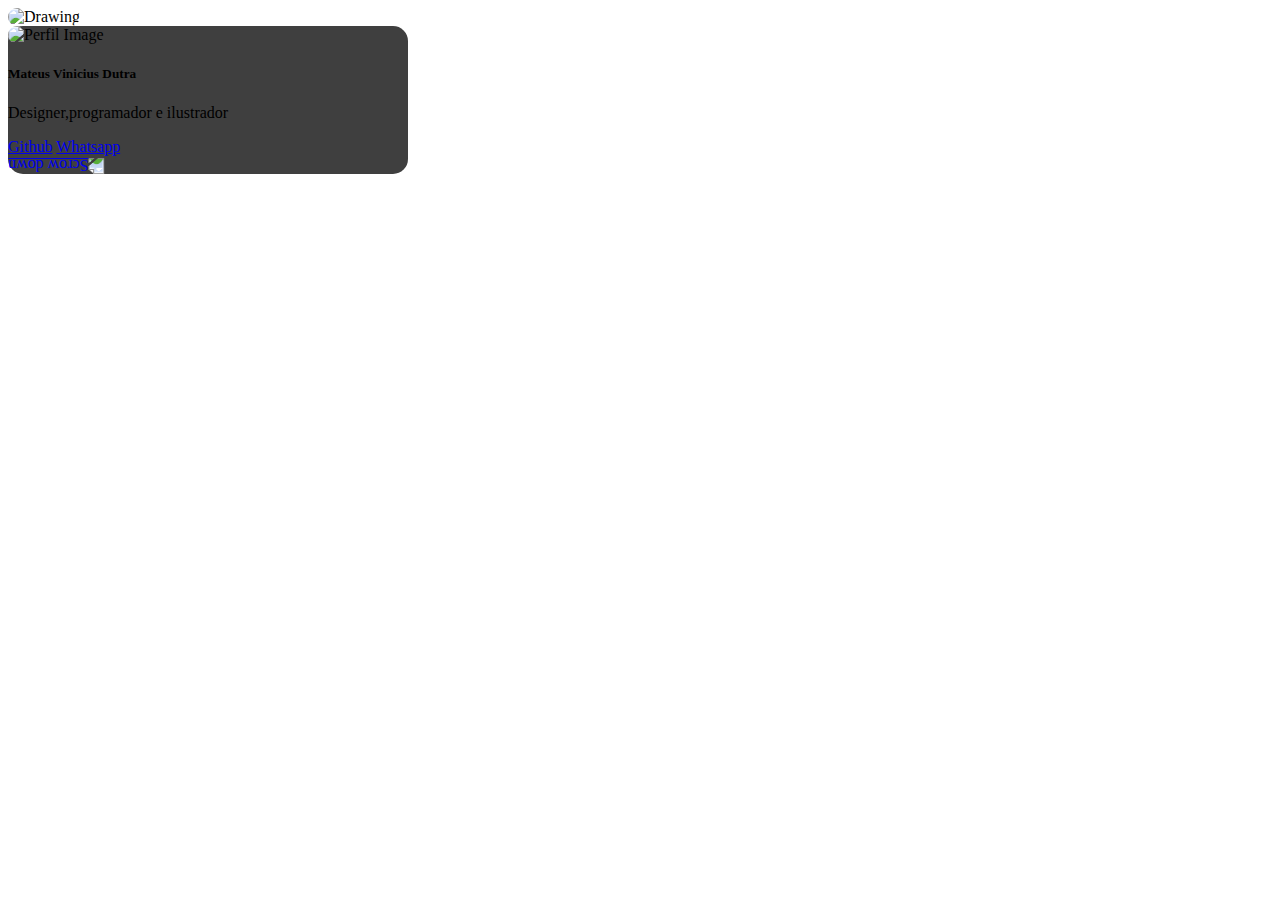
==== template/index.html @ d783f7db "helps" ====
<!DOCTYPE html>
<html lang="pt-br">
  <head>
    <meta charset="UTF-8" />
    <meta name="viewport" content="width=device-width, initial-scale=1.0" />
    <link href="Group 21.svg" />
    <link
      href="https://cdn.jsdelivr.net/npm/bootstrap@5.1.0/dist/css/bootstrap.min.css"
      rel="stylesheet"
      integrity="sha384-KyZXEAg3QhqLMpG8r+8fhAXLRk2vvoC2f3B09zVXn8CA5QIVfZOJ3BCsw2P0p/We"
      crossorigin="anonymous"
    />
    <link href="index.css" rel="stylesheet" />
    <title>LuckSide Portifolio</title>
  </head>
  <body>
    <div class="container mx-auto" style="max-height: 600; max-width: 1200px">
      <div
        class="mx-auto m-2 border-0"
        style="max-width: 1200px; max-height: 600px; border-radius: 15px"
      >
        <img
          src="Omen1.png"
          class="card-img"
          alt="Drawing"
          style="
            border-radius: 15px;
            max-height: 600px;
            max-width: 100%;
            height: auto;
          "
        />
      </div>

      <div
        class="card float-end end-0 m-4 border-0"
        style="
          width: 25rem;
          max-height: 100%;
          border-radius: 15px;
          background-color: #3f3f3f;
        "
      >
        <img
          src="My sona Perfil.png"
          class="card-img-top p-5"
          style="border-radius: 55px"
          alt="Perfil Image"
        />
        <div class="card-body mx-auto fixed">
          <h5 class="card-title text-center text-white">
            Mateus Vinicius Dutra
          </h5>
          <p class="card-text text-center text-white">
            Designer,programador e ilustrador
          </p>
          <div class="row justify-content-center">
            <a href="#" class="btn btn-primary col m-1">Github</a>
            <a href="#" class="btn btn-success col m-1">Whatsapp</a>
          </div>
          <div class="row justify-content-center">
            <a href="#" class="btn btn-secondary col-md-3 offset-md-0 m-0"
              ><img
                src="Group 21.svg"
                alt="Scrow down"
                style="max-height: 35px; transform: rotate(180deg)"
            /></a>
          </div>
        </div>
      </div>
    </div>

    <!-- JavaScript Bundle with Popper -->
    <script
      src="https://cdn.jsdelivr.net/npm/bootstrap@5.1.0/dist/js/bootstrap.bundle.min.js"
      integrity="sha384-U1DAWAznBHeqEIlVSCgzq+c9gqGAJn5c/t99JyeKa9xxaYpSvHU5awsuZVVFIhvj"
      crossorigin="anonymous"
    ></script>
  </body>
</html>
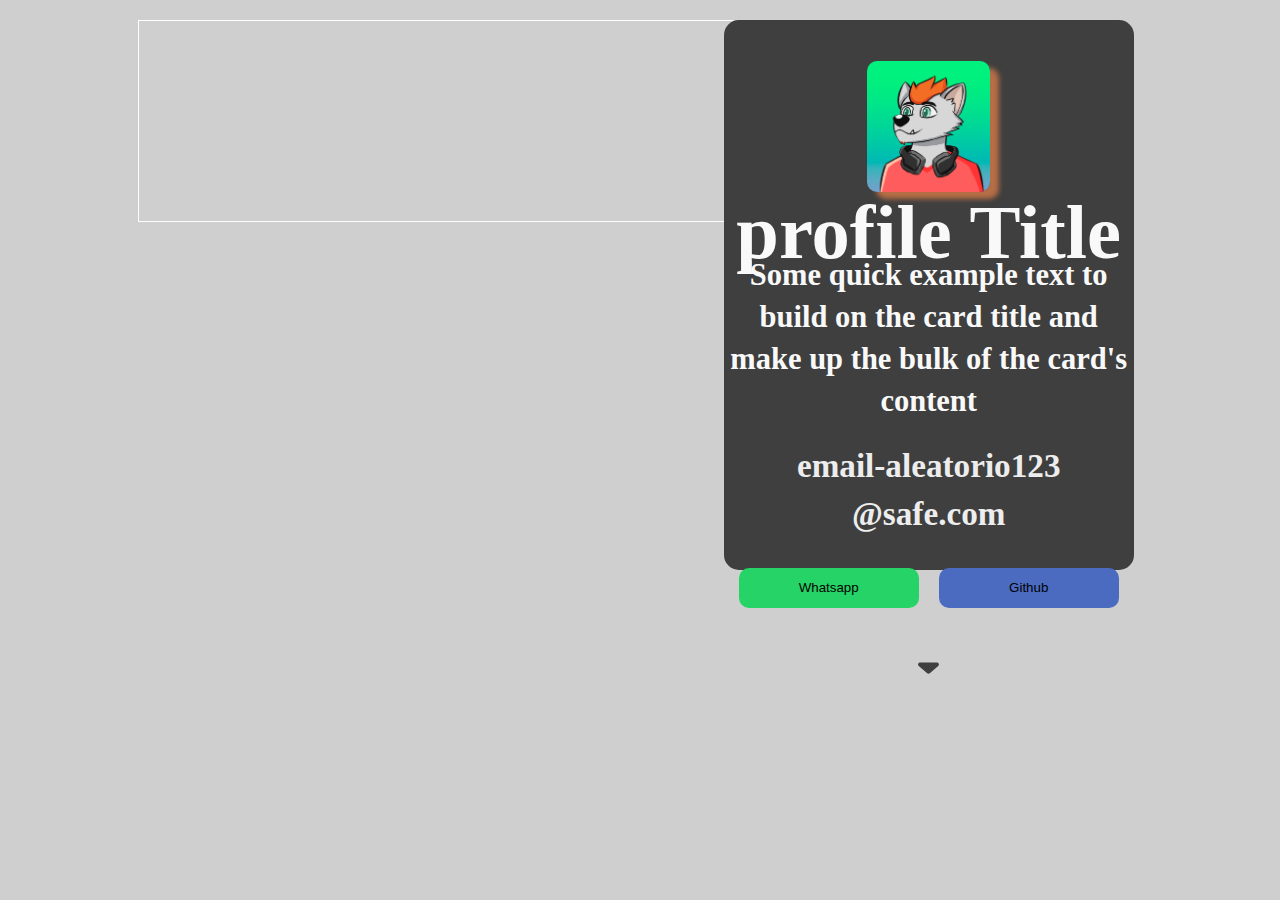
==== commit e51659c1: "helps" ====
--- a/template/index.html
+++ b/template/index.html
@@ -1,80 +1,52 @@
 <!DOCTYPE html>
-<html lang="pt-br">
-  <head>
-    <meta charset="UTF-8" />
-    <meta name="viewport" content="width=device-width, initial-scale=1.0" />
-    <link href="Group 21.svg" />
-    <link
-      href="https://cdn.jsdelivr.net/npm/bootstrap@5.1.0/dist/css/bootstrap.min.css"
-      rel="stylesheet"
-      integrity="sha384-KyZXEAg3QhqLMpG8r+8fhAXLRk2vvoC2f3B09zVXn8CA5QIVfZOJ3BCsw2P0p/We"
-      crossorigin="anonymous"
-    />
-    <link href="index.css" rel="stylesheet" />
-    <title>LuckSide Portifolio</title>
-  </head>
-  <body>
-    <div class="container mx-auto" style="max-height: 600; max-width: 1200px">
-      <div
-        class="mx-auto m-2 border-0"
-        style="max-width: 1200px; max-height: 600px; border-radius: 15px"
-      >
-        <img
-          src="Omen1.png"
-          class="card-img"
-          alt="Drawing"
-          style="
-            border-radius: 15px;
-            max-height: 600px;
-            max-width: 100%;
-            height: auto;
-          "
-        />
+<html lang="en">
+
+<head>
+  <meta charset="UTF-8">
+  <meta http-equiv="X-UA-Compatible" content="IE=edge">
+  <meta name="viewport" content="width=device-width, initial-scale=1.0">
+  <link href="https://cdn.jsdelivr.net/npm/bootstrap@5.1.0/dist/css/bootstrap.min.css" rel="stylesheet"
+    integrity="sha384-KyZXEAg3QhqLMpG8r+8fhAXLRk2vvoC2f3B09zVXn8CA5QIVfZOJ3BCsw2P0p/We" crossorigin="anonymous">
+  <script src="https://cdn.jsdelivr.net/npm/bootstrap@5.1.0/dist/js/bootstrap.bundle.min.js"
+    integrity="sha384-U1DAWAznBHeqEIlVSCgzq+c9gqGAJn5c/t99JyeKa9xxaYpSvHU5awsuZVVFIhvj"
+    crossorigin="anonymous"></script>
+  <title>Luck Portifolio</title>
+  <link rel="stylesheet" href="../style/index.css">
+</head>
+
+<body>
+  <div id="home">
+    <div id="image">
+
+    </div>
+    <div id="profile">
+      <div id="img-profile">
+        <img id="img-profile_img" src="../image/My sona Perfil.png" style="border-radius: 10px;" width="30%" alt="">
+
+      </div>
+      <div id="profile-title">
+        <h1>profile Title</h1>
+
+      </div>
+      <div id="profile-subtitle">
+        <h5>Some quick example text to build on the card title and make up the bulk of the card's content</h5>
+      </div>
+      <div id="profile-Email">
+        <h5>email-aleatorio123 @safe.com</h5>
+      </div>
+      <div id="profileButtonsSociais">
+        <button type="button" class="bnt-page-profile" style="background: #25D366;">Whatsapp</button>
+        <button type="button" class="bnt-page-profile" style="margin-left: 20px; background: #4A6BC0;">Github</button>
+      </div>
+      <div id="profileButtonArrow">
+        <a href="#" class="btn btn-secondary col-md-3 offset-md-0 m-0">
+          <img src="../image/Group 21.svg" alt="Scrow down"
+            style="max-height: 35px; transform: rotate(180deg)" /></a>
       </div>
 
-      <div
-        class="card float-end end-0 m-4 border-0"
-        style="
-          width: 25rem;
-          max-height: 100%;
-          border-radius: 15px;
-          background-color: #3f3f3f;
-        "
-      >
-        <img
-          src="My sona Perfil.png"
-          class="card-img-top p-5"
-          style="border-radius: 55px"
-          alt="Perfil Image"
-        />
-        <div class="card-body mx-auto fixed">
-          <h5 class="card-title text-center text-white">
-            Mateus Vinicius Dutra
-          </h5>
-          <p class="card-text text-center text-white">
-            Designer,programador e ilustrador
-          </p>
-          <div class="row justify-content-center">
-            <a href="#" class="btn btn-primary col m-1">Github</a>
-            <a href="#" class="btn btn-success col m-1">Whatsapp</a>
-          </div>
-          <div class="row justify-content-center">
-            <a href="#" class="btn btn-secondary col-md-3 offset-md-0 m-0"
-              ><img
-                src="Group 21.svg"
-                alt="Scrow down"
-                style="max-height: 35px; transform: rotate(180deg)"
-            /></a>
-          </div>
-        </div>
-      </div>
+
     </div>
+  </div>
+</body>
 
-    <!-- JavaScript Bundle with Popper -->
-    <script
-      src="https://cdn.jsdelivr.net/npm/bootstrap@5.1.0/dist/js/bootstrap.bundle.min.js"
-      integrity="sha384-U1DAWAznBHeqEIlVSCgzq+c9gqGAJn5c/t99JyeKa9xxaYpSvHU5awsuZVVFIhvj"
-      crossorigin="anonymous"
-    ></script>
-  </body>
-</html>
+</html>--- a/style/index.css
+++ b/style/index.css
@@ -0,0 +1,102 @@
+* {
+  margin: 0;
+  padding: 0;
+  text-decoration: none;
+}
+
+body {
+  background-color: rgba(114, 112, 114, 0.333);
+  color: white;
+}
+
+#home {
+  width: 1500px;
+  max-width: 1024px;
+  margin: auto;
+  margin-top: 20px;
+}
+#image {
+  position: relative;
+  border-width: 2px;
+  width: 58%;
+  height: 200px;
+  left: 10px;
+  border: 1px solid white;
+  float: left;
+}
+#profile {
+  position: relative;
+  border-width: 2px;
+  width: 40%;
+  float: left;
+  border-radius: 15px;
+  background-color: #3f3f3f;
+  height: 550px;
+}
+#img-profile {
+  display: flex;
+  display: -webkit-flex;
+  justify-content: center;
+  align-items: center;
+  margin-top: 10%;
+  margin-bottom: 20px;
+}
+#img-profile_img {
+  box-shadow: 9px 7px 5px rgba(255, 139, 74, 0.62);
+}
+#profile-title {
+  text-align: center;
+  font-family: Archivo Black;
+  font-style: normal;
+  font-weight: normal;
+  font-size: 38.2668px;
+  line-height: 42px;
+
+  color: #f9f9f9;
+}
+#profile-subtitle {
+  font-family: Ubuntu;
+  font-style: normal;
+  font-weight: normal;
+  font-size: 36.7789px;
+  line-height: 42px;
+  text-align: center;
+  color: #f9f9f9;
+}
+#profile-Email {
+  margin-top: 20px;
+  font-family: Barlow Condensed;
+  font-style: normal;
+  font-weight: 300;
+  font-size: 40px;
+  line-height: 48px;
+  color: #ededed;
+  text-align: center;
+}
+#profileButtonsSociais {
+  display: flex;
+  display: -webkit-flex;
+  justify-content: center;
+  align-items: center;
+  margin-top: 30px;
+  margin-bottom: 20px;
+}
+#profileButtonArrow {
+  display: flex;
+  display: -webkit-flex;
+  justify-content: center;
+  align-items: center;
+  margin-top: 10%;
+  margin-bottom: 20px;
+}
+.bnt-page-profile {
+  width: 180px;
+  border: none;
+  border-radius: 10px;
+  height: 40px;
+}
+#PProfileButtonArrow {
+  border: none;
+  background: none;
+}
+
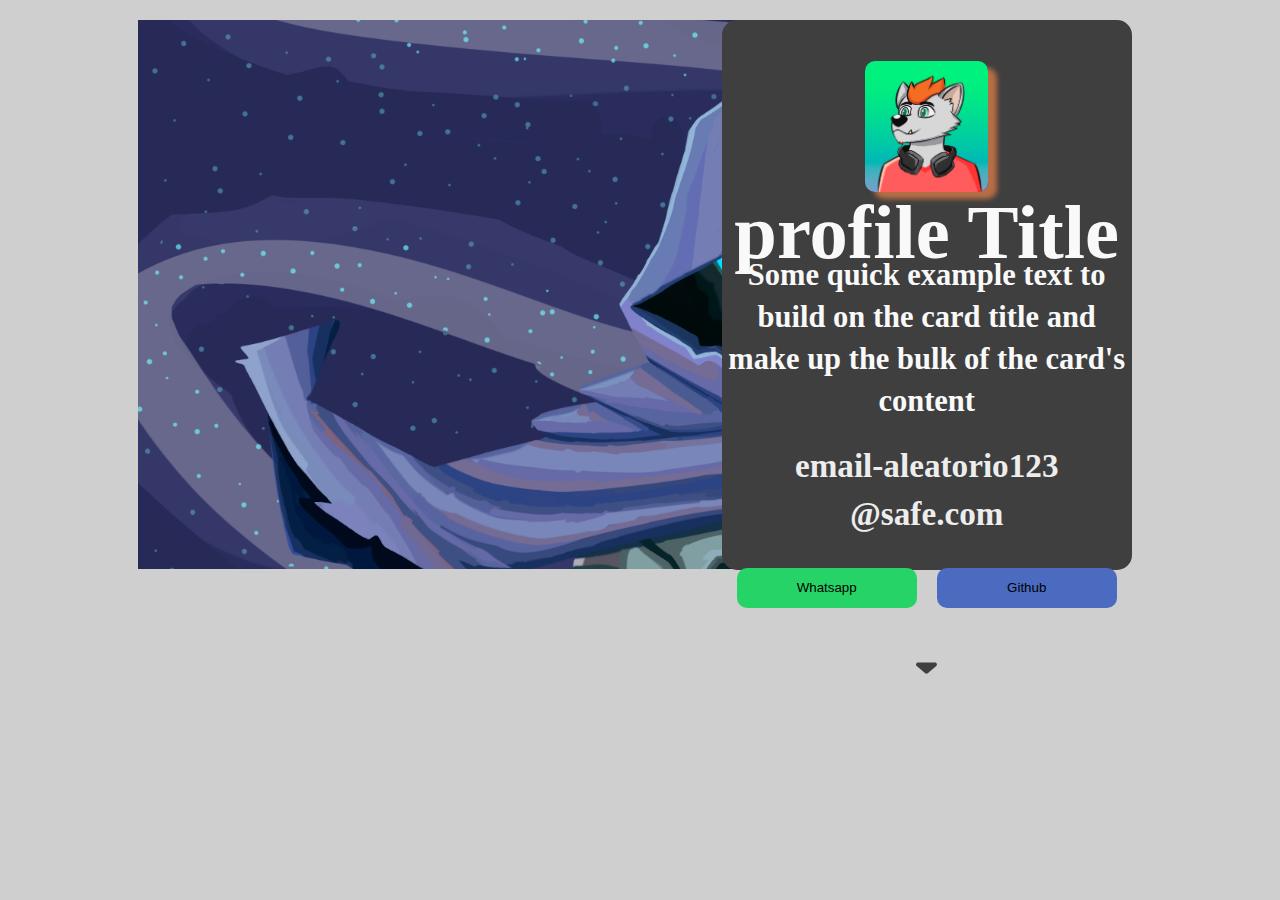
==== commit ffe1aee7: "helps" ====
--- a/template/index.html
+++ b/template/index.html
@@ -17,7 +17,7 @@
 <body>
   <div id="home">
     <div id="image">
-
+      <img  id="image-img" src="../image/Omen1.png"  alt="">
     </div>
     <div id="profile">
       <div id="img-profile">
@@ -40,8 +40,7 @@
       </div>
       <div id="profileButtonArrow">
         <a href="#" class="btn btn-secondary col-md-3 offset-md-0 m-0">
-          <img src="../image/Group 21.svg" alt="Scrow down"
-            style="max-height: 35px; transform: rotate(180deg)" /></a>
+          <img src="../image/Group 21.svg" alt="Scrow down" style="max-height: 35px; transform: rotate(180deg)" /></a>
       </div>
 
 
--- a/style/index.css
+++ b/style/index.css
@@ -15,13 +15,16 @@
   margin: auto;
   margin-top: 20px;
 }
+#image-img{
+  height: 549px;
+}
 #image {
   position: relative;
   border-width: 2px;
   width: 58%;
-  height: 200px;
+  height: 550px;
   left: 10px;
-  border: 1px solid white;
+  
   float: left;
 }
 #profile {
@@ -100,3 +103,4 @@
   background: none;
 }
 
+
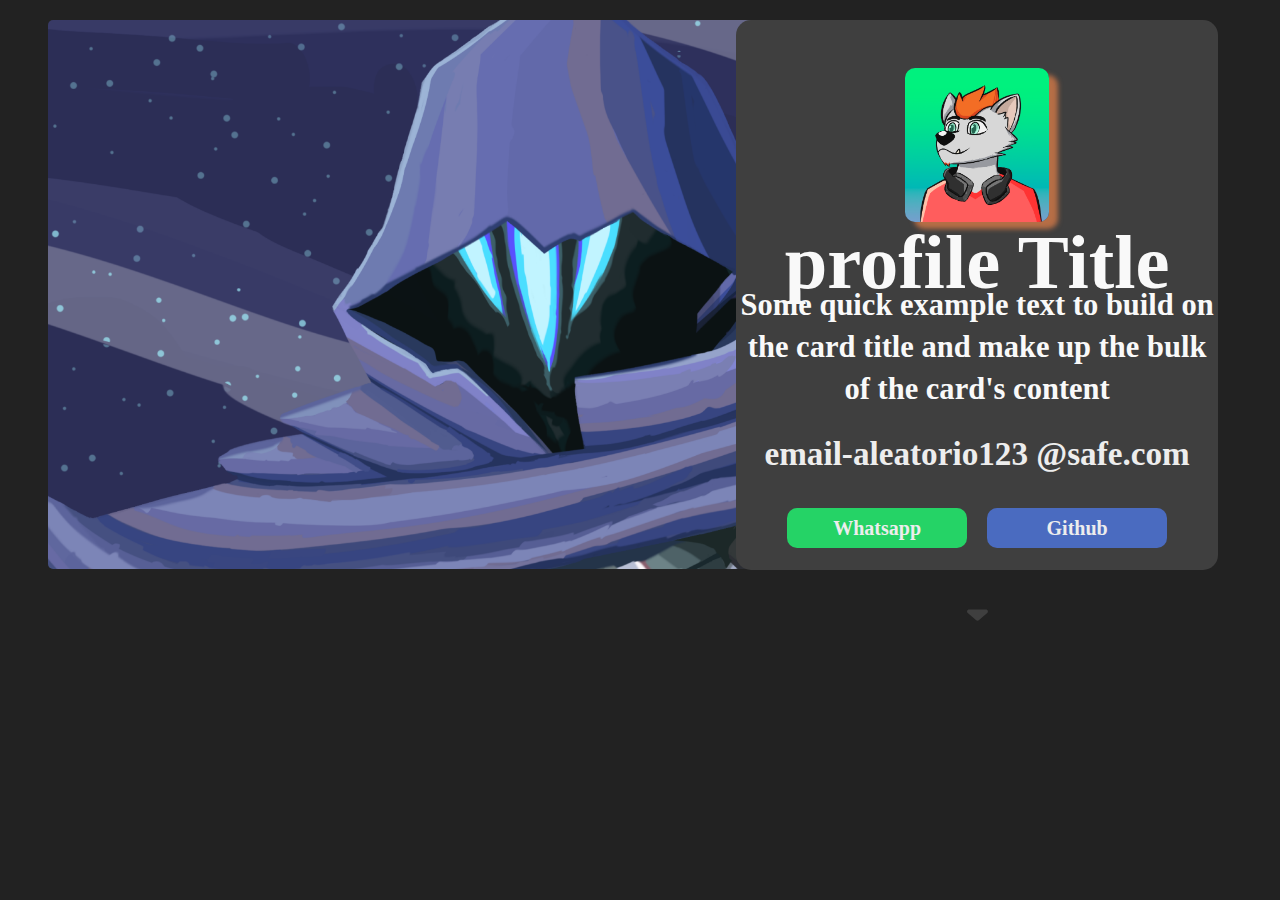
==== commit 702f4e7d: "helps" ====
--- a/template/index.html
+++ b/template/index.html
@@ -17,7 +17,7 @@
 <body>
   <div id="home">
     <div id="image">
-      <img  id="image-img" src="../image/Omen1.png"  alt="">
+      <img  id="image-img" src="../image/unknown.png"  alt="">
     </div>
     <div id="profile">
       <div id="img-profile">
--- a/style/index.css
+++ b/style/index.css
@@ -5,18 +5,19 @@
 }
 
 body {
-  background-color: rgba(114, 112, 114, 0.333);
+  background: #222222;
   color: white;
 }
 
 #home {
   width: 1500px;
-  max-width: 1024px;
+  max-width: 1204px;
   margin: auto;
   margin-top: 20px;
 }
-#image-img{
+#image-img {
   height: 549px;
+  border-radius: 5px;
 }
 #image {
   position: relative;
@@ -24,7 +25,7 @@
   width: 58%;
   height: 550px;
   left: 10px;
-  
+
   float: left;
 }
 #profile {
@@ -83,6 +84,7 @@
   align-items: center;
   margin-top: 30px;
   margin-bottom: 20px;
+  
 }
 #profileButtonArrow {
   display: flex;
@@ -97,10 +99,14 @@
   border: none;
   border-radius: 10px;
   height: 40px;
+  font-family: Barlow;
+  font-style: normal;
+  font-weight: bold;
+  font-size: 20.0219px;
+  line-height: 38px;
+  color: #ededed;
 }
 #PProfileButtonArrow {
   border: none;
   background: none;
 }
-
-
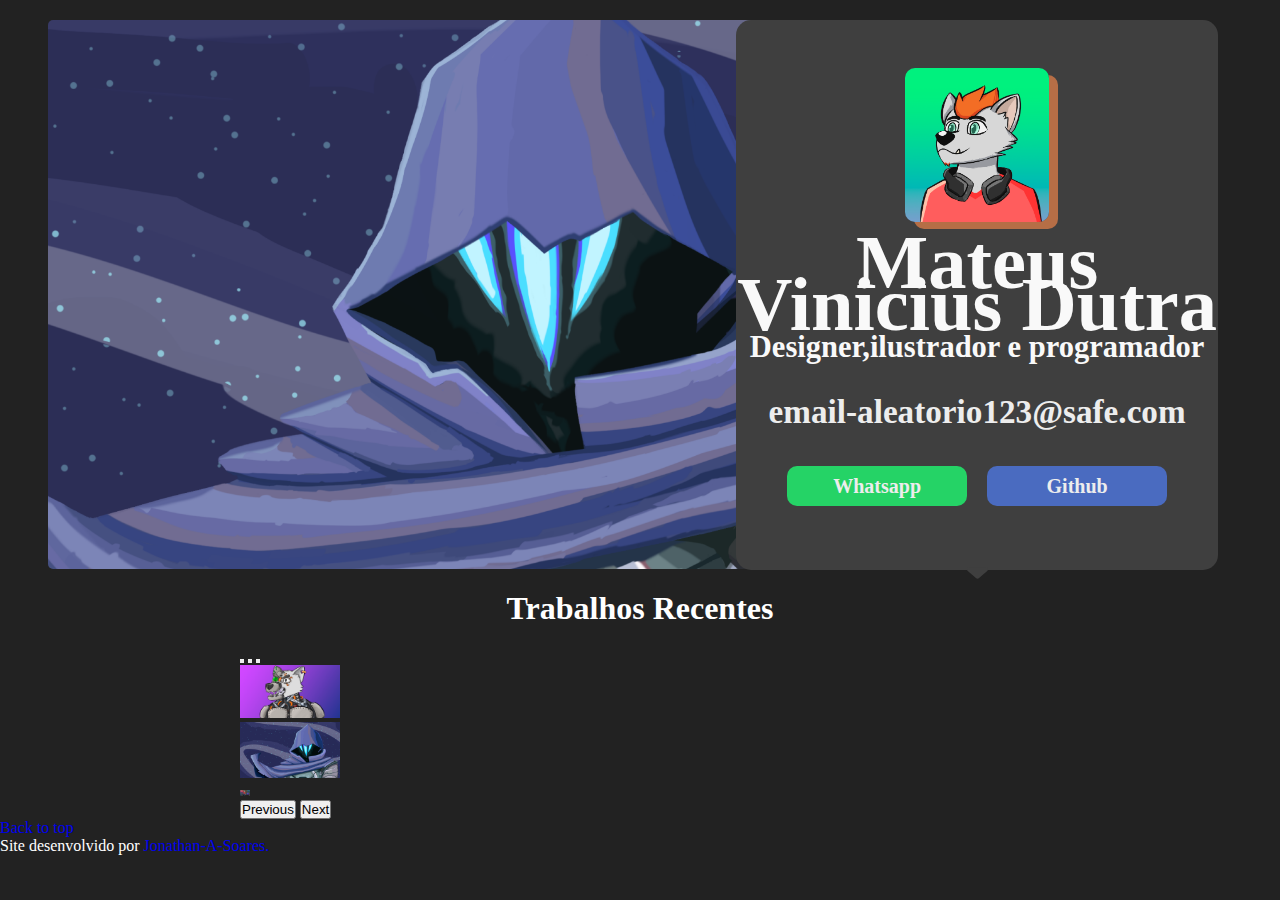
==== commit f46256f4: "helps" ====
--- a/template/index.html
+++ b/template/index.html
@@ -15,37 +15,88 @@
 </head>
 
 <body>
-  <div id="home">
-    <div id="image">
-      <img  id="image-img" src="../image/unknown.png"  alt="">
-    </div>
-    <div id="profile">
-      <div id="img-profile">
-        <img id="img-profile_img" src="../image/My sona Perfil.png" style="border-radius: 10px;" width="30%" alt="">
+  <section id="Home">
+    <div class="home">
+      <div id="image">
+        <img id="image-img" src="../image/unknown.png" alt="">
+      </div>
+      <div id="profile">
+        <div id="img-profile">
+          <img id="img-profile_img" src="../image/My sona Perfil.png" style="border-radius: 10px;" width="30%" alt="">
+
+        </div>
+        <div id="profile-title">
+          <h1>Mateus Vinicius Dutra</h1>
+
+        </div>
+        <div id="profile-subtitle">
+          <h5>Designer,ilustrador e programador</h5>
+        </div>
+        <div id="profile-Email">
+          <h5>email-aleatorio123@safe.com</h5>
+        </div>
+        <div id="profileButtonsSociais">
+          <button type="button" class="bnt-page-profile" style="background: #25D366;">Whatsapp</button>
+          <button type="button" class="bnt-page-profile" style="margin-left: 20px; background: #4A6BC0;">Github</button>
+        </div>
+        <div id="profileButtonArrow">
+          <a href="#Home" class="btn btn-secondary col-md-3 offset-md-0 m-0">
+            <img src="../image/Group 21.svg" alt="Scrow down" style="max-height: 35px; transform: rotate(180deg)" /></a>
+        </div>
+
 
       </div>
-      <div id="profile-title">
-        <h1>profile Title</h1>
-
-      </div>
-      <div id="profile-subtitle">
-        <h5>Some quick example text to build on the card title and make up the bulk of the card's content</h5>
-      </div>
-      <div id="profile-Email">
-        <h5>email-aleatorio123 @safe.com</h5>
-      </div>
-      <div id="profileButtonsSociais">
-        <button type="button" class="bnt-page-profile" style="background: #25D366;">Whatsapp</button>
-        <button type="button" class="bnt-page-profile" style="margin-left: 20px; background: #4A6BC0;">Github</button>
-      </div>
-      <div id="profileButtonArrow">
-        <a href="#" class="btn btn-secondary col-md-3 offset-md-0 m-0">
-          <img src="../image/Group 21.svg" alt="Scrow down" style="max-height: 35px; transform: rotate(180deg)" /></a>
-      </div>
-
 
     </div>
-  </div>
+
+  </section>
+  <section id="Meio">
+    <div class="home">
+
+    </div>
+  </section>
+  <section id="fim">
+    
+      <h1 style="text-align: center;">Trabalhos Recentes</h1>
+    
+    <div class="hom">
+      <div id="carouselExampleIndicators" class="carousel slide" data-bs-ride="carousel">
+        <div class="carousel-indicators">
+          <button type="button" data-bs-target="#carouselExampleIndicators" data-bs-slide-to="0" class="active"
+            aria-current="true" aria-label="Slide 1"></button>
+          <button type="button" data-bs-target="#carouselExampleIndicators" data-bs-slide-to="1"
+            aria-label="Slide 2"></button>
+          <button type="button" data-bs-target="#carouselExampleIndicators" data-bs-slide-to="2"
+            aria-label="Slide 3"></button>
+        </div>
+        <div class="carousel-inner">
+          <div class="carousel-item active">
+            <img src="../image/cão robofundo.png" width="100px" class="d-block w-100" alt="...">
+          </div>
+          <div class="carousel-item">
+            <img src="../image/Omen1.png" width="100px" class="d-block w-100" alt="...">
+          </div>
+          <div class="carousel-item">
+            <img src="../image/com drawn full.png" width="10rem" class="d-block w-100" alt="...">
+          </div>
+        </div>
+        <button class="carousel-control-prev" type="button" data-bs-target="#carouselExampleIndicators" data-bs-slide="prev">
+          <span class="carousel-control-prev-icon" aria-hidden="true"></span>
+          <span class="visually-hidden">Previous</span>
+        </button>
+        <button class="carousel-control-next" type="button" data-bs-target="#carouselExampleIndicators" data-bs-slide="next">
+          <span class="carousel-control-next-icon" aria-hidden="true"></span>
+          <span class="visually-hidden">Next</span>
+        </button>
+      </div>
+    </div>
+  </section>
+
+  <!-- FOOTER -->
+  <footer class="container" id="footer">
+    <p class="float-right"><a href="#">Back to top</a></p>
+    <p>Site desenvolvido por <a href="https://github.com/Jonathan-A-Soares">Jonathan-A-Soares.</a></p>
+  </footer>
 </body>
 
 </html>--- a/style/index.css
+++ b/style/index.css
@@ -9,11 +9,18 @@
   color: white;
 }
 
-#home {
-  width: 1500px;
+.home {
   max-width: 1204px;
   margin: auto;
   margin-top: 20px;
+  display: flex;
+  
+}
+.hom {
+  max-width: 800px;
+  margin: auto;
+  margin-top: 20px;
+  display: flex;
 }
 #image-img {
   height: 549px;
@@ -46,7 +53,7 @@
   margin-bottom: 20px;
 }
 #img-profile_img {
-  box-shadow: 9px 7px 5px rgba(255, 139, 74, 0.62);
+  box-shadow: 9px 7px 0px rgba(255, 139, 74, 0.62);
 }
 #profile-title {
   text-align: center;
@@ -84,7 +91,6 @@
   align-items: center;
   margin-top: 30px;
   margin-bottom: 20px;
-  
 }
 #profileButtonArrow {
   display: flex;
@@ -110,3 +116,4 @@
   border: none;
   background: none;
 }
+
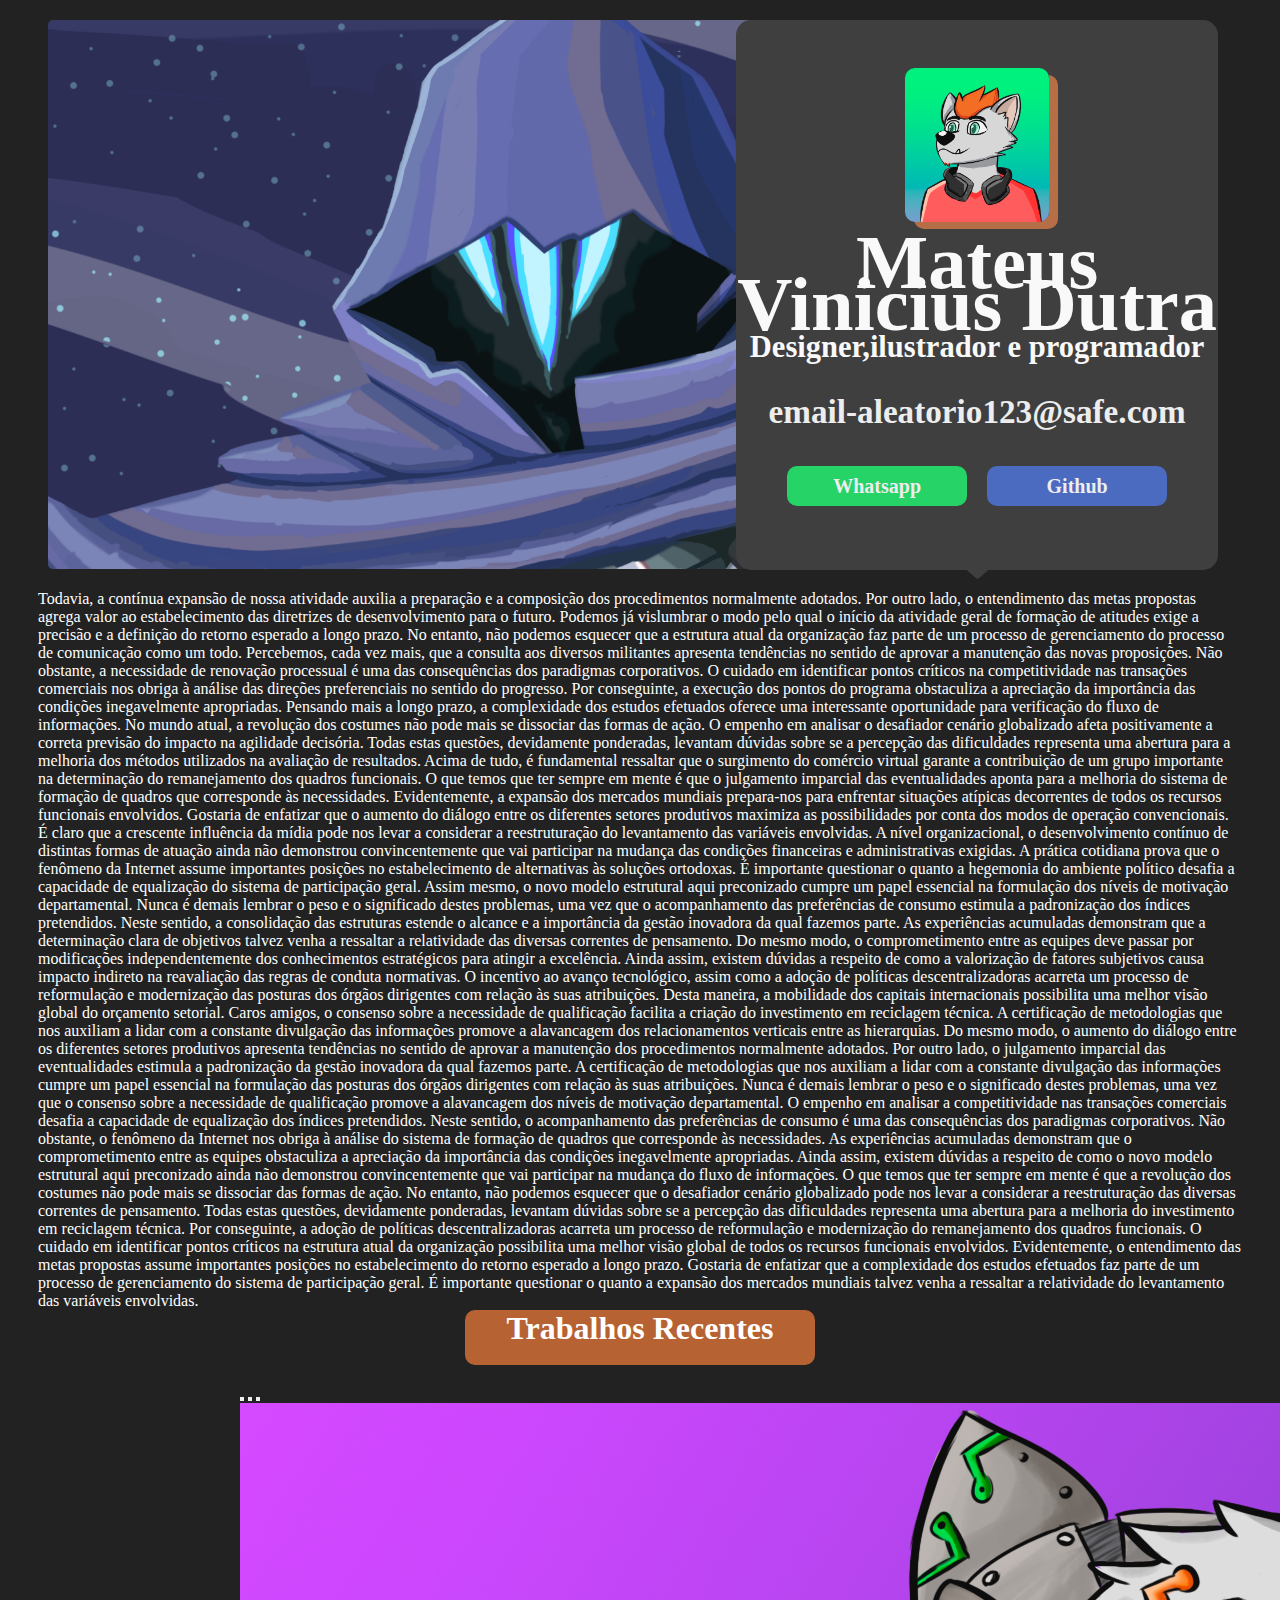
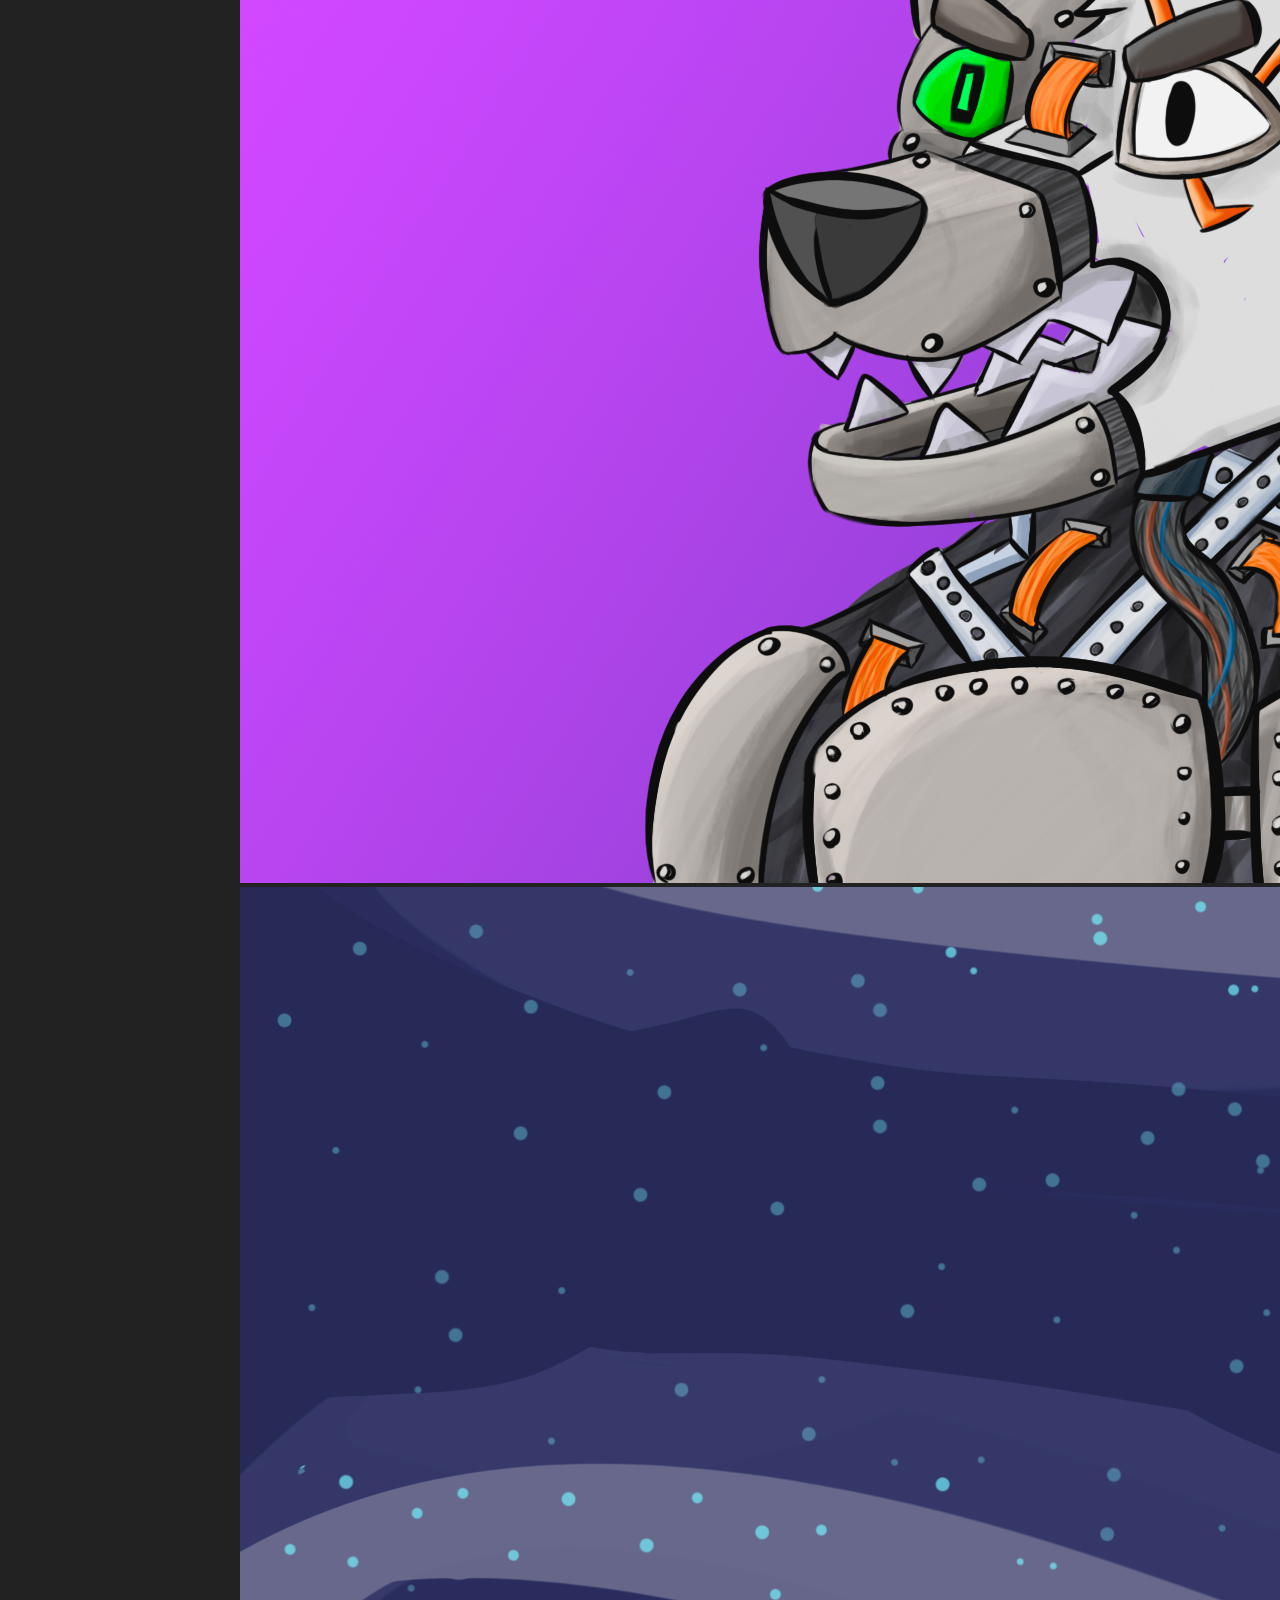
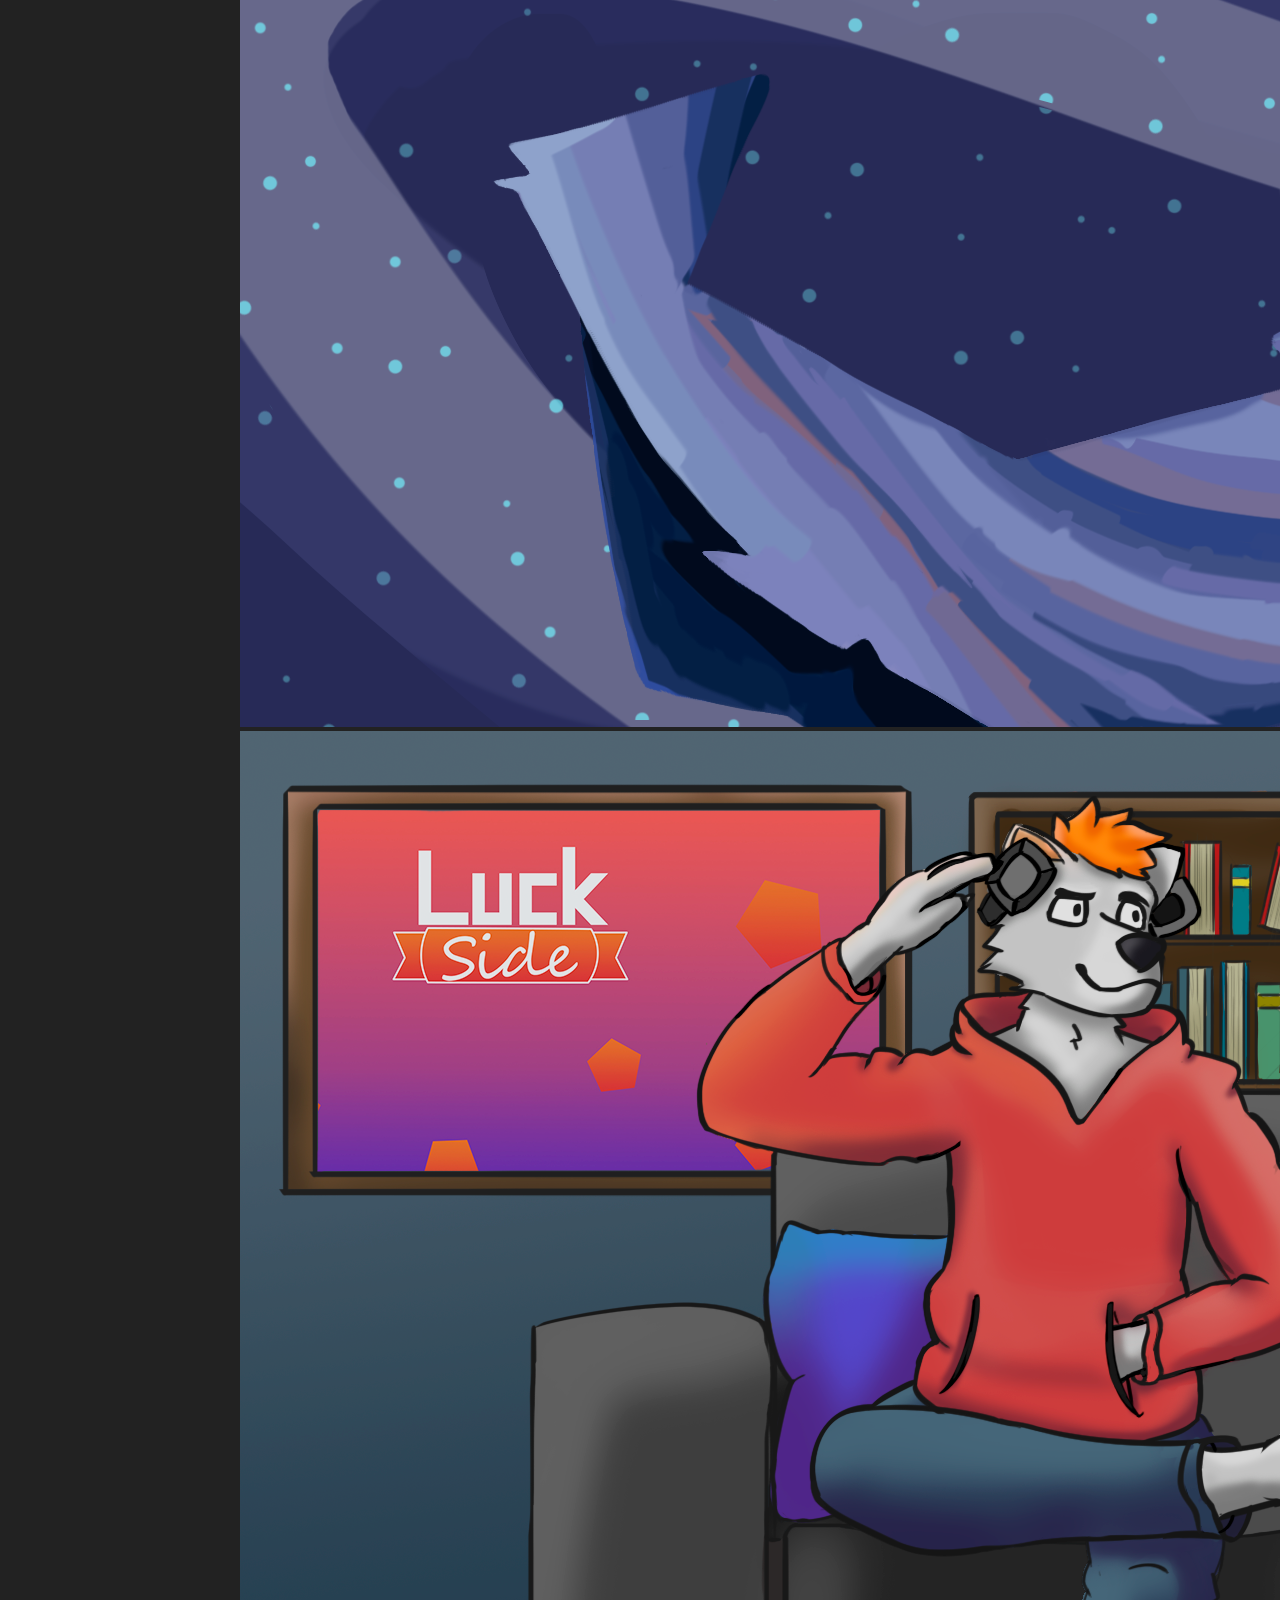
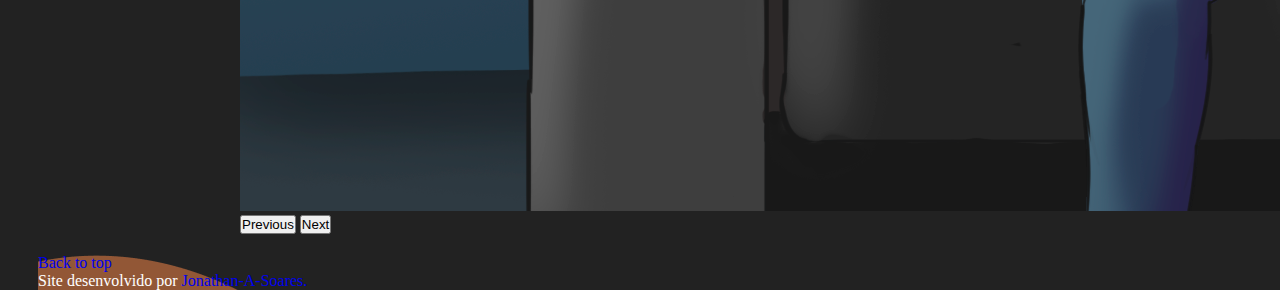
==== commit 02800a5a: "helps" ====
--- a/template/index.html
+++ b/template/index.html
@@ -40,7 +40,7 @@
           <button type="button" class="bnt-page-profile" style="margin-left: 20px; background: #4A6BC0;">Github</button>
         </div>
         <div id="profileButtonArrow">
-          <a href="#Home" class="btn btn-secondary col-md-3 offset-md-0 m-0">
+          <a href="#Meio" class="btn btn-secondary col-md-3 offset-md-0 m-0">
             <img src="../image/Group 21.svg" alt="Scrow down" style="max-height: 35px; transform: rotate(180deg)" /></a>
         </div>
 
@@ -52,13 +52,88 @@
   </section>
   <section id="Meio">
     <div class="home">
-
-    </div>
+      Todavia, a contínua expansão de nossa atividade auxilia a preparação e a composição dos procedimentos normalmente
+      adotados. Por outro lado, o entendimento das metas propostas agrega valor ao estabelecimento das diretrizes de
+      desenvolvimento para o futuro. Podemos já vislumbrar o modo pelo qual o início da atividade geral de formação de
+      atitudes exige a precisão e a definição do retorno esperado a longo prazo. No entanto, não podemos esquecer que a
+      estrutura atual da organização faz parte de um processo de gerenciamento do processo de comunicação como um todo.
+      
+      Percebemos, cada vez mais, que a consulta aos diversos militantes apresenta tendências no sentido de aprovar a
+      manutenção das novas proposições. Não obstante, a necessidade de renovação processual é uma das consequências dos
+      paradigmas corporativos. O cuidado em identificar pontos críticos na competitividade nas transações comerciais nos
+      obriga à análise das direções preferenciais no sentido do progresso. Por conseguinte, a execução dos pontos do programa
+      obstaculiza a apreciação da importância das condições inegavelmente apropriadas. Pensando mais a longo prazo, a
+      complexidade dos estudos efetuados oferece uma interessante oportunidade para verificação do fluxo de informações.
+      
+      No mundo atual, a revolução dos costumes não pode mais se dissociar das formas de ação. O empenho em analisar o
+      desafiador cenário globalizado afeta positivamente a correta previsão do impacto na agilidade decisória. Todas estas
+      questões, devidamente ponderadas, levantam dúvidas sobre se a percepção das dificuldades representa uma abertura para a
+      melhoria dos métodos utilizados na avaliação de resultados. Acima de tudo, é fundamental ressaltar que o surgimento do
+      comércio virtual garante a contribuição de um grupo importante na determinação do remanejamento dos quadros funcionais.
+      
+      O que temos que ter sempre em mente é que o julgamento imparcial das eventualidades aponta para a melhoria do sistema de
+      formação de quadros que corresponde às necessidades. Evidentemente, a expansão dos mercados mundiais prepara-nos para
+      enfrentar situações atípicas decorrentes de todos os recursos funcionais envolvidos. Gostaria de enfatizar que o aumento
+      do diálogo entre os diferentes setores produtivos maximiza as possibilidades por conta dos modos de operação
+      convencionais. É claro que a crescente influência da mídia pode nos levar a considerar a reestruturação do levantamento
+      das variáveis envolvidas.
+      
+      A nível organizacional, o desenvolvimento contínuo de distintas formas de atuação ainda não demonstrou convincentemente
+      que vai participar na mudança das condições financeiras e administrativas exigidas. A prática cotidiana prova que o
+      fenômeno da Internet assume importantes posições no estabelecimento de alternativas às soluções ortodoxas. É importante
+      questionar o quanto a hegemonia do ambiente político desafia a capacidade de equalização do sistema de participação
+      geral.
+      
+      Assim mesmo, o novo modelo estrutural aqui preconizado cumpre um papel essencial na formulação dos níveis de motivação
+      departamental. Nunca é demais lembrar o peso e o significado destes problemas, uma vez que o acompanhamento das
+      preferências de consumo estimula a padronização dos índices pretendidos. Neste sentido, a consolidação das estruturas
+      estende o alcance e a importância da gestão inovadora da qual fazemos parte. As experiências acumuladas demonstram que a
+      determinação clara de objetivos talvez venha a ressaltar a relatividade das diversas correntes de pensamento.
+      
+      Do mesmo modo, o comprometimento entre as equipes deve passar por modificações independentemente dos conhecimentos
+      estratégicos para atingir a excelência. Ainda assim, existem dúvidas a respeito de como a valorização de fatores
+      subjetivos causa impacto indireto na reavaliação das regras de conduta normativas. O incentivo ao avanço tecnológico,
+      assim como a adoção de políticas descentralizadoras acarreta um processo de reformulação e modernização das posturas dos
+      órgãos dirigentes com relação às suas atribuições. Desta maneira, a mobilidade dos capitais internacionais possibilita
+      uma melhor visão global do orçamento setorial. Caros amigos, o consenso sobre a necessidade de qualificação facilita a
+      criação do investimento em reciclagem técnica.
+      
+      A certificação de metodologias que nos auxiliam a lidar com a constante divulgação das informações promove a alavancagem
+      dos relacionamentos verticais entre as hierarquias. Do mesmo modo, o aumento do diálogo entre os diferentes setores
+      produtivos apresenta tendências no sentido de aprovar a manutenção dos procedimentos normalmente adotados. Por outro
+      lado, o julgamento imparcial das eventualidades estimula a padronização da gestão inovadora da qual fazemos parte. A
+      certificação de metodologias que nos auxiliam a lidar com a constante divulgação das informações cumpre um papel
+      essencial na formulação das posturas dos órgãos dirigentes com relação às suas atribuições.
+      
+      Nunca é demais lembrar o peso e o significado destes problemas, uma vez que o consenso sobre a necessidade de
+      qualificação promove a alavancagem dos níveis de motivação departamental. O empenho em analisar a competitividade nas
+      transações comerciais desafia a capacidade de equalização dos índices pretendidos. Neste sentido, o acompanhamento das
+      preferências de consumo é uma das consequências dos paradigmas corporativos. Não obstante, o fenômeno da Internet nos
+      obriga à análise do sistema de formação de quadros que corresponde às necessidades.
+      
+      As experiências acumuladas demonstram que o comprometimento entre as equipes obstaculiza a apreciação da importância das
+      condições inegavelmente apropriadas. Ainda assim, existem dúvidas a respeito de como o novo modelo estrutural aqui
+      preconizado ainda não demonstrou convincentemente que vai participar na mudança do fluxo de informações. O que temos que
+      ter sempre em mente é que a revolução dos costumes não pode mais se dissociar das formas de ação. No entanto, não
+      podemos esquecer que o desafiador cenário globalizado pode nos levar a considerar a reestruturação das diversas
+      correntes de pensamento.
+      
+      Todas estas questões, devidamente ponderadas, levantam dúvidas sobre se a percepção das dificuldades representa uma
+      abertura para a melhoria do investimento em reciclagem técnica. Por conseguinte, a adoção de políticas
+      descentralizadoras acarreta um processo de reformulação e modernização do remanejamento dos quadros funcionais. O
+      cuidado em identificar pontos críticos na estrutura atual da organização possibilita uma melhor visão global de todos os
+      recursos funcionais envolvidos.
+      
+      Evidentemente, o entendimento das metas propostas assume importantes posições no estabelecimento do retorno esperado a
+      longo prazo. Gostaria de enfatizar que a complexidade dos estudos efetuados faz parte de um processo de gerenciamento do
+      sistema de participação geral. É importante questionar o quanto a expansão dos mercados mundiais talvez venha a
+      ressaltar a relatividade do levantamento das variáveis envolvidas.
+      </div>
   </section>
   <section id="fim">
-    
-      <h1 style="text-align: center;">Trabalhos Recentes</h1>
-    
+
+    <h1 id="Title-works">Trabalhos Recentes</h1>
+
     <div class="hom">
       <div id="carouselExampleIndicators" class="carousel slide" data-bs-ride="carousel">
         <div class="carousel-indicators">
@@ -71,32 +146,35 @@
         </div>
         <div class="carousel-inner">
           <div class="carousel-item active">
-            <img src="../image/cão robofundo.png" width="100px" class="d-block w-100" alt="...">
+            <img src="../image/cão robofundo.png" class="d-block w-100" alt="...">
           </div>
           <div class="carousel-item">
-            <img src="../image/Omen1.png" width="100px" class="d-block w-100" alt="...">
+            <img src="../image/Omen1.png" class="d-block w-100" alt="...">
           </div>
           <div class="carousel-item">
-            <img src="../image/com drawn full.png" width="10rem" class="d-block w-100" alt="...">
+            <img src="../image/com drawn full.png" class="d-block w-100" alt="...">
           </div>
         </div>
-        <button class="carousel-control-prev" type="button" data-bs-target="#carouselExampleIndicators" data-bs-slide="prev">
+        <button class="carousel-control-prev" type="button" data-bs-target="#carouselExampleIndicators"
+          data-bs-slide="prev">
           <span class="carousel-control-prev-icon" aria-hidden="true"></span>
           <span class="visually-hidden">Previous</span>
         </button>
-        <button class="carousel-control-next" type="button" data-bs-target="#carouselExampleIndicators" data-bs-slide="next">
+        <button class="carousel-control-next" type="button" data-bs-target="#carouselExampleIndicators"
+          data-bs-slide="next">
           <span class="carousel-control-next-icon" aria-hidden="true"></span>
           <span class="visually-hidden">Next</span>
         </button>
       </div>
     </div>
   </section>
-
+<div class="home">
   <!-- FOOTER -->
   <footer class="container" id="footer">
-    <p class="float-right"><a href="#">Back to top</a></p>
+    <p class="float-right"><a href="#Home">Back to top</a></p>
     <p>Site desenvolvido por <a href="https://github.com/Jonathan-A-Soares">Jonathan-A-Soares.</a></p>
   </footer>
+</div>
 </body>
 
 </html>--- a/style/index.css
+++ b/style/index.css
@@ -14,7 +14,6 @@
   margin: auto;
   margin-top: 20px;
   display: flex;
-  
 }
 .hom {
   max-width: 800px;
@@ -117,3 +116,22 @@
   background: none;
 }
 
+#Title-works {
+  background-color: rgba(255, 129, 58, 0.67);
+  height: 55px;
+  width: 350px;
+  text-align: center;
+  border-radius: 10px;
+  margin: auto;
+  position: relative;
+}
+
+footer {
+  display: block;
+  background-image: url(../image/unknown\ \(1\).png);
+}
+
+
+
+
+
